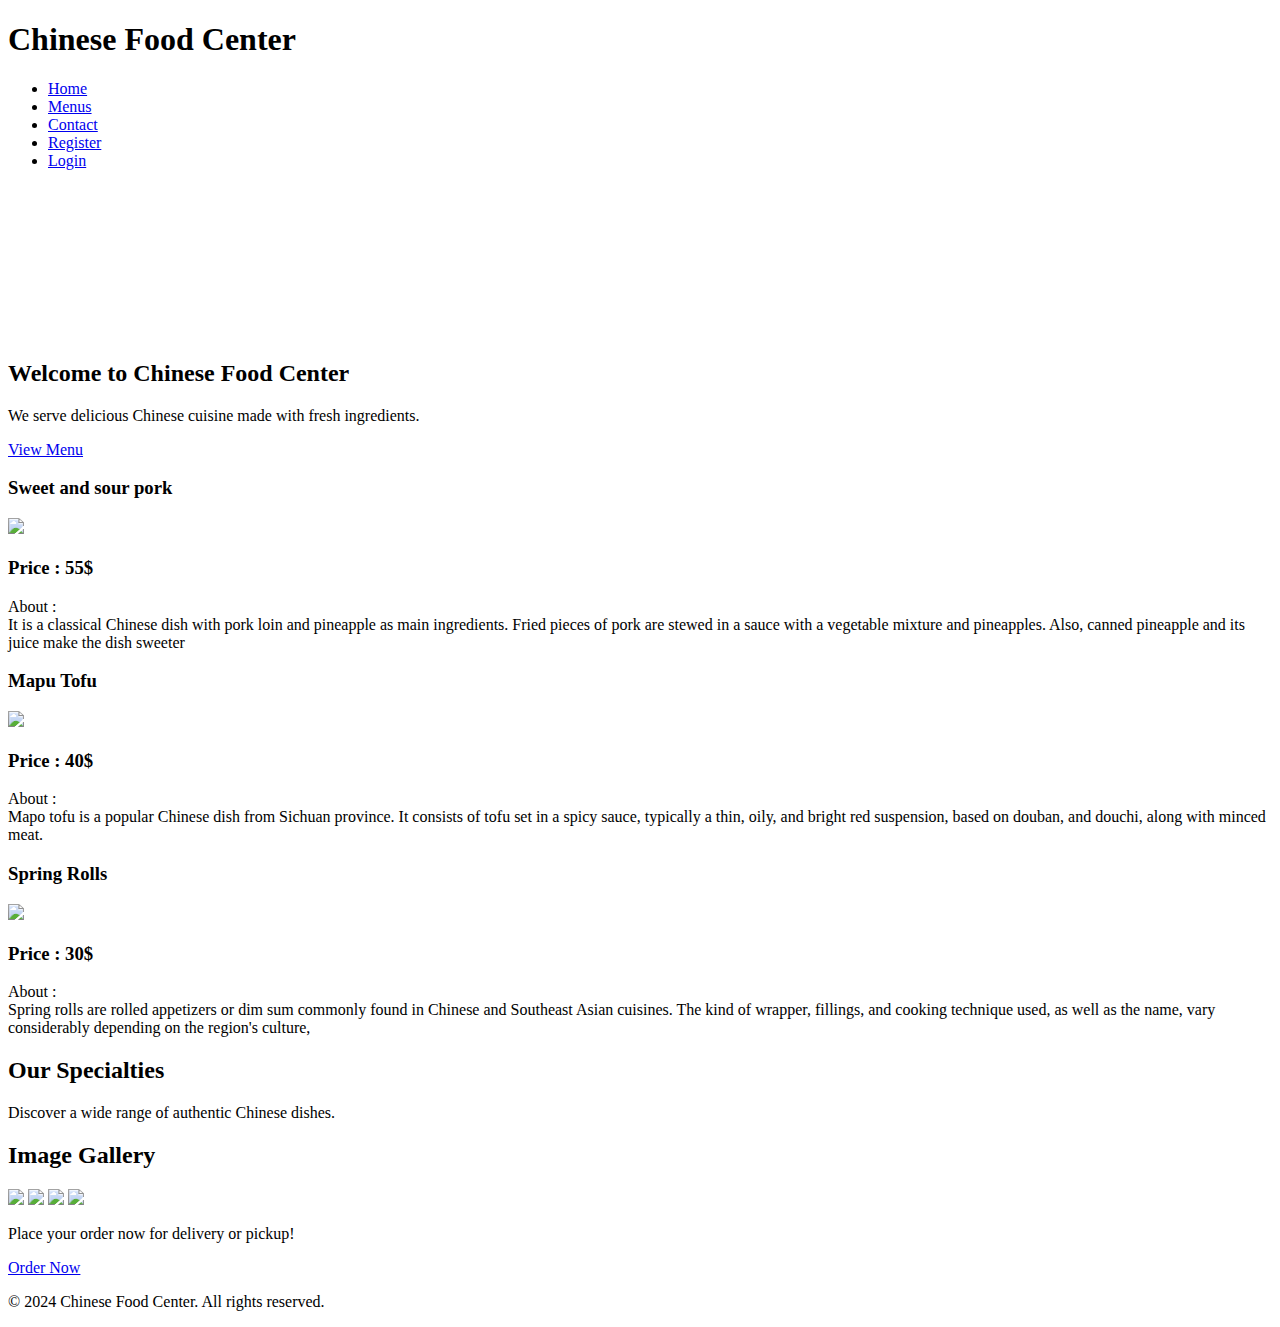
==== Index.html @ 715aad23 "Create Index.html" ====
<!DOCTYPE html>
<html lang="en">
<head>
    <meta charset="UTF-8">
    <meta name="viewport" content="width=device-width, initial-scale=1.0">
    <title>Chinese Food Center</title>
    <link rel="stylesheet" href="Index.css">
</head>
<body>
   
    <script>
        const header = document.createElement('header');
        const container = document.createElement('div');
        container.className = 'container';
        const h1 = document.createElement('h1');
        h1.textContent = 'Chinese Food Center';
        const nav = document.createElement('nav');
        const ul = document.createElement('ul');
        const menuItems = [
            { text: 'Home', href: '../Index/Index.html' },
            { text: 'Menus', href: '../Menu/Menu.html' },
            { text: 'Contact', href: '../Contact/Contact.html' },
            { text: 'Register', href: '../Register/Register.html' },
            { text: 'Login', href: '../Login/Login.html' }
        ];
        menuItems.forEach(item => {
            const li = document.createElement('li');
            const a = document.createElement('a');
            a.href = item.href;
            a.textContent = item.text;
            li.appendChild(a);
            ul.appendChild(li);
        });
        nav.appendChild(ul);
        container.appendChild(h1);
        container.appendChild(nav);
        header.appendChild(container);
        document.body.appendChild(header);
    </script>

    
    <section class="welcome">
        <div class="container">
            <div id="video1" class="video" >
                <video autoplay loop style="width: 100%; " >
                    <source src="./Video/Chinese.mp4" type="video/mp4">
                  </video> 
             </div>
            <h2>Welcome to Chinese Food Center</h2>
            <p>We serve delicious Chinese cuisine made with fresh ingredients.</p>
            <a  class="btn" href="../Menu/Menu.html">View Menu</a>

           
            <div class="block2">
                
            <div class="f1" id="flexb"> 
                <h3> Sweet and sour pork</h3>
                <img src="./Images/sweet and sour pork.jpeg"> 
                <h3> Price :  55$ 
        
                </h3>
                <p> About :  <br> It is a classical Chinese dish with pork loin and pineapple as main ingredients. Fried pieces of pork are stewed in a sauce with a vegetable mixture and pineapples. Also, canned pineapple and its juice make the dish sweeter</p> 
            </div> 
             <div class="f1" id="flexb"> 
                <h3> Mapu Tofu</h3>
                <img src="./Images/tofu.jpeg"> 
                <h3> Price : 40$</h3>
                <p> About :<br>
                    Mapo tofu is a popular Chinese dish from Sichuan province. It consists of tofu set in a spicy sauce, typically a thin, oily, and bright red suspension, based on douban, and douchi, along with
            minced meat. </p>
               </div> 
            <div class="f1" id="flexb">
                 <h3>Spring Rolls </h3>
                <img  src="./Images/rolls.jpeg"> 
                <h3> Price : 30$ </h3>
                <p> About : <br>Spring rolls are rolled appetizers or dim sum commonly found in Chinese and Southeast Asian cuisines. The kind of wrapper, fillings, and cooking technique used, as well as the name, vary considerably depending on the region's culture,  </p>  
            </div> 
        </div>

    </section>

    <section class="contents">
        <div class="container">
            <h2>Our Specialties</h2>
            <p>Discover a wide range of authentic Chinese dishes.</p>
        </div>
    </section>

    <section class="image-info-order">
        <div class="container">
            <h2>Image Gallery</h2>
            <img src="./Images/C1.jpg">
            <img src="./Images/C2.jpg">
            <img src="./Images/C3.jpg">
            <img src="./Images/C4.jpg">
            <p>Place your order now for delivery or pickup!</p>
            <a href="../Menu/Menu.html" class="btn">Order Now</a>
        </div>
    </section>

    <footer>
        <div class="container">
            <p>&copy; 2024 Chinese Food Center. All rights reserved.</p>
        </div>
    </footer>
</body>
</html>
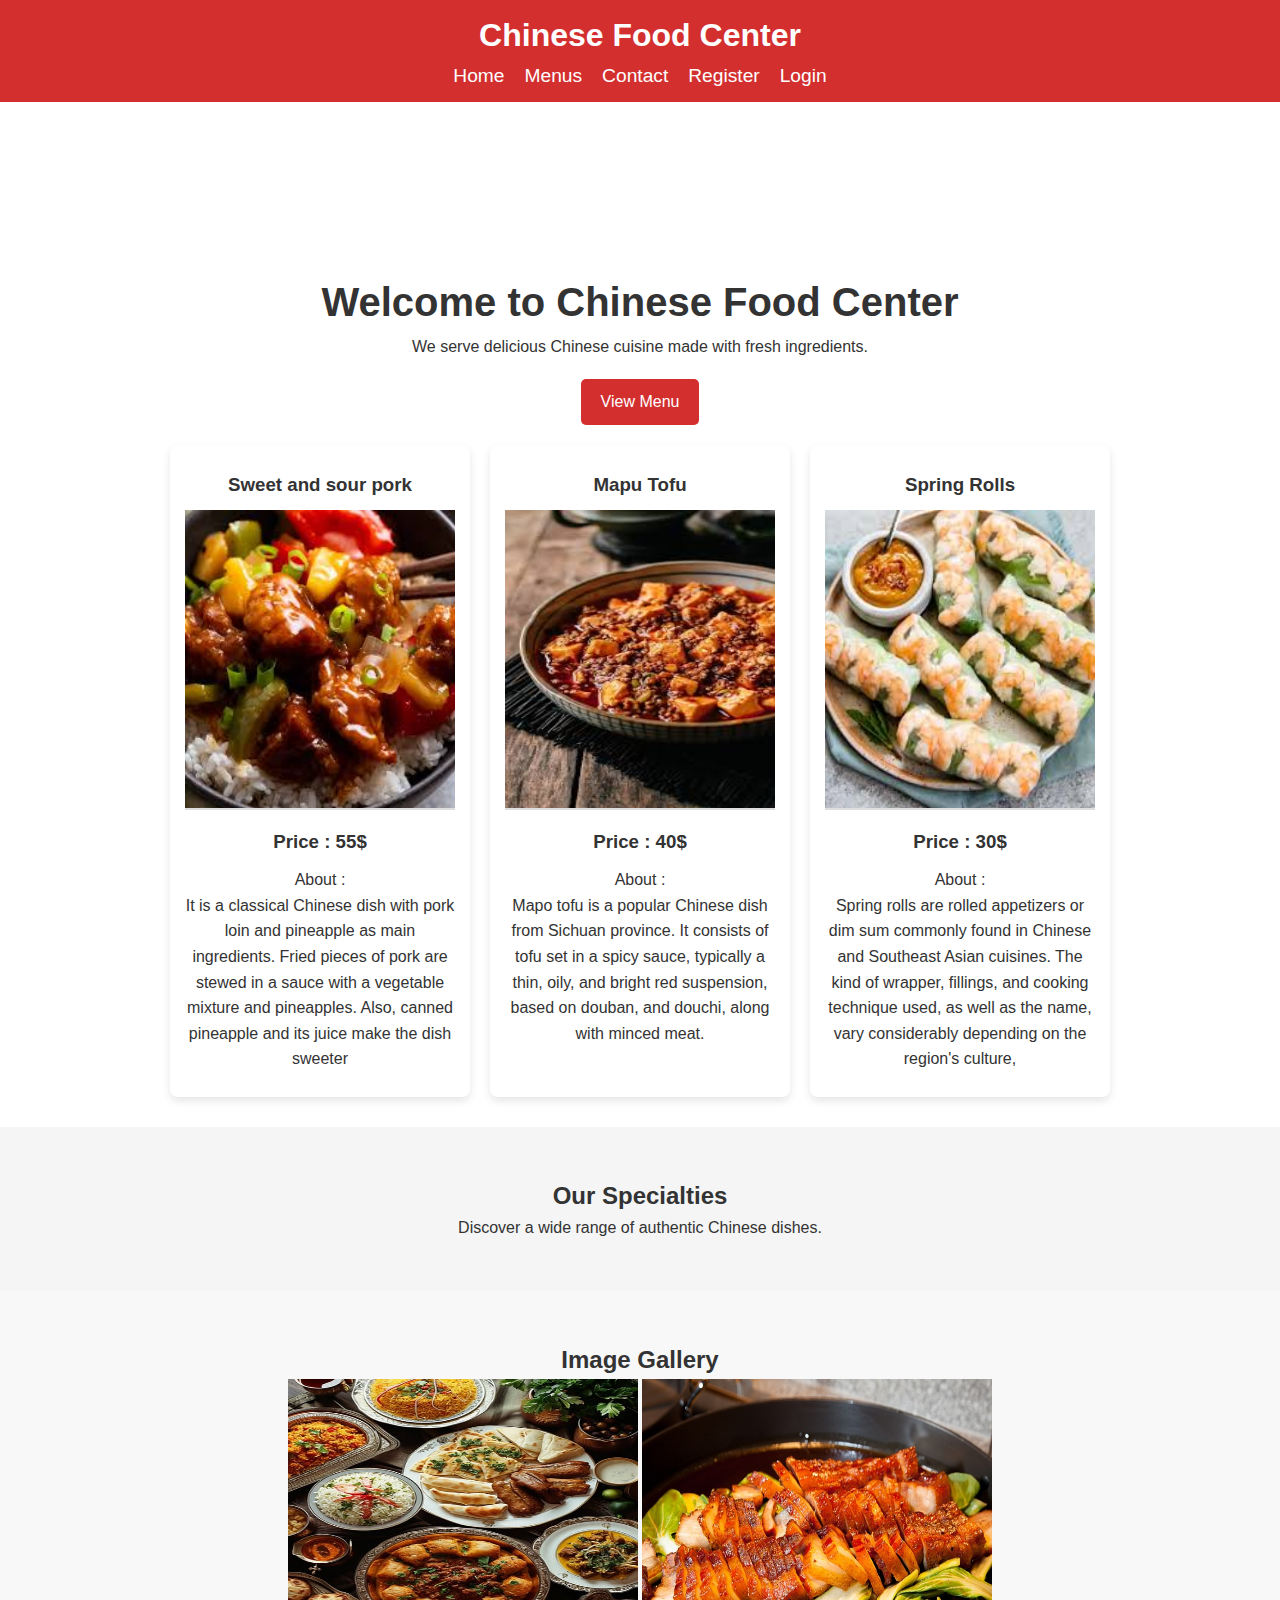
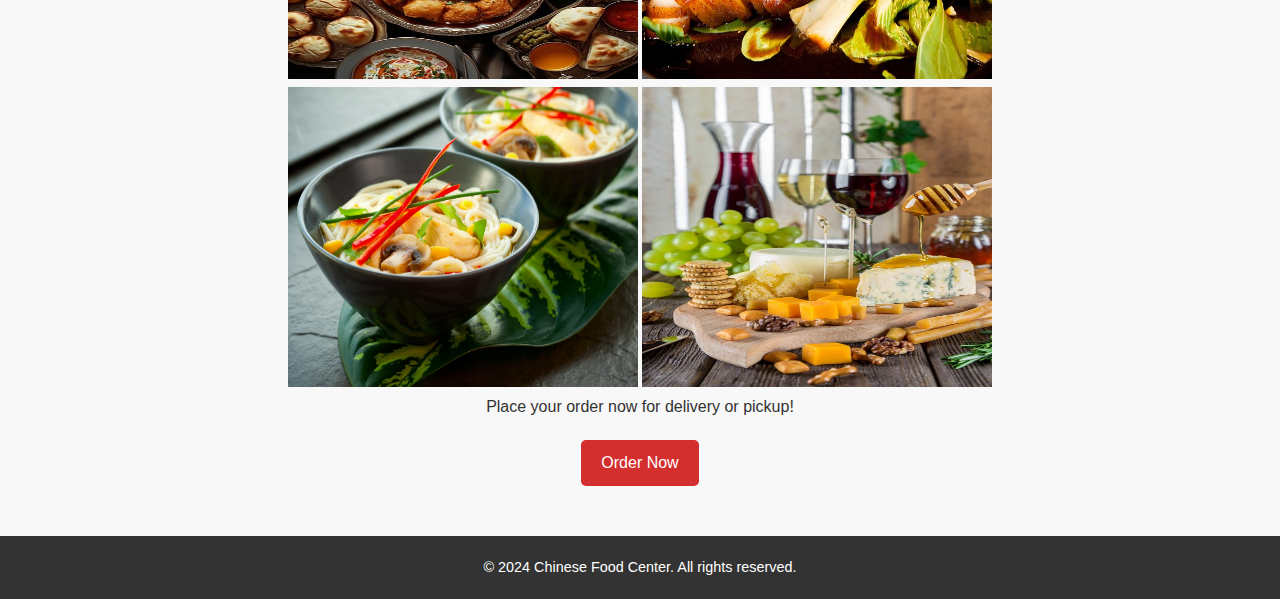
==== commit e85ca449: "Update Index.html" ====
--- a/Index.html
+++ b/Index.html
@@ -5,7 +5,7 @@
     <meta charset="UTF-8">
     <meta name="viewport" content="width=device-width, initial-scale=1.0">
     <title>Chinese Food Center</title>
-    <link rel="stylesheet" href="Index.css">
+    <link rel="stylesheet" href="./Index/Index.css">
 </head>
 <body>
    
@@ -18,11 +18,11 @@
         const nav = document.createElement('nav');
         const ul = document.createElement('ul');
         const menuItems = [
-            { text: 'Home', href: '../Index/Index.html' },
-            { text: 'Menus', href: '../Menu/Menu.html' },
-            { text: 'Contact', href: '../Contact/Contact.html' },
-            { text: 'Register', href: '../Register/Register.html' },
-            { text: 'Login', href: '../Login/Login.html' }
+            { text: 'Home', href: './Index/Index.html' },
+            { text: 'Menus', href: './Menu/Menu.html' },
+            { text: 'Contact', href: './Contact/Contact.html' },
+            { text: 'Register', href: './Register/Register.html' },
+            { text: 'Login', href: './Login/Login.html' }
         ];
         menuItems.forEach(item => {
             const li = document.createElement('li');
@@ -44,19 +44,19 @@
         <div class="container">
             <div id="video1" class="video" >
                 <video autoplay loop style="width: 100%; " >
-                    <source src="./Video/Chinese.mp4" type="video/mp4">
+                    <source src="./Index/Video/Chinese.mp4" type="video/mp4">
                   </video> 
              </div>
             <h2>Welcome to Chinese Food Center</h2>
             <p>We serve delicious Chinese cuisine made with fresh ingredients.</p>
-            <a  class="btn" href="../Menu/Menu.html">View Menu</a>
+            <a  class="btn" href="./Menu/Menu.html">View Menu</a>
 
            
             <div class="block2">
                 
             <div class="f1" id="flexb"> 
                 <h3> Sweet and sour pork</h3>
-                <img src="./Images/sweet and sour pork.jpeg"> 
+                <img src="./Index/Images/sweet and sour pork.jpeg"> 
                 <h3> Price :  55$ 
         
                 </h3>
@@ -64,7 +64,7 @@
             </div> 
              <div class="f1" id="flexb"> 
                 <h3> Mapu Tofu</h3>
-                <img src="./Images/tofu.jpeg"> 
+                <img src="./Index/Images/tofu.jpeg"> 
                 <h3> Price : 40$</h3>
                 <p> About :<br>
                     Mapo tofu is a popular Chinese dish from Sichuan province. It consists of tofu set in a spicy sauce, typically a thin, oily, and bright red suspension, based on douban, and douchi, along with
@@ -72,7 +72,7 @@
                </div> 
             <div class="f1" id="flexb">
                  <h3>Spring Rolls </h3>
-                <img  src="./Images/rolls.jpeg"> 
+                <img  src="./Index/Images/rolls.jpeg"> 
                 <h3> Price : 30$ </h3>
                 <p> About : <br>Spring rolls are rolled appetizers or dim sum commonly found in Chinese and Southeast Asian cuisines. The kind of wrapper, fillings, and cooking technique used, as well as the name, vary considerably depending on the region's culture,  </p>  
             </div> 
@@ -90,10 +90,10 @@
     <section class="image-info-order">
         <div class="container">
             <h2>Image Gallery</h2>
-            <img src="./Images/C1.jpg">
-            <img src="./Images/C2.jpg">
-            <img src="./Images/C3.jpg">
-            <img src="./Images/C4.jpg">
+            <img src="./Index/Images/C1.jpg">
+            <img src="./Index/Images/C2.jpg">
+            <img src="./Index/Images/C3.jpg">
+            <img src="./Index/Images/C4.jpg">
             <p>Place your order now for delivery or pickup!</p>
             <a href="../Menu/Menu.html" class="btn">Order Now</a>
         </div>
--- a/Index/Index.css
+++ b/Index/Index.css
@@ -0,0 +1,161 @@
+*{
+    margin: 0;
+    padding: 0;
+    box-sizing: border-box;
+}
+
+body {
+    font-family: Arial, sans-serif;
+    line-height: 1.6;
+    background-color: #f8f8f8;
+    color: #333;
+}
+
+.container {
+
+    width: 100%;
+    max-width: 1000px;
+    margin: 0 auto;
+    padding: 10px;
+}
+header {
+    background-color: #d32f2f;
+    color: #fff;
+    padding: 0;
+}
+
+header h1 {
+    font-size: 2rem;
+    text-align: center;
+}
+
+nav ul {
+    list-style-type: none;
+    text-align: center;
+}
+
+nav ul li {
+    display: inline;
+    margin: 0 10px;
+}
+
+nav ul li a {
+    color: #fff;
+    text-decoration: none;
+    font-size: 1.2rem;
+}
+
+nav ul li a:hover {
+    text-decoration: underline;
+    color: rgb(20, 238, 238);
+    padding: 20px;
+}
+
+.welcome {
+    background-color: #fff;
+    text-align: center;
+}
+
+.welcome h2 {
+    font-size: 2.5rem;
+    color: #333;
+}
+
+.contents {
+    background-color: #f5f5f5;
+    padding: 40px 0;
+    text-align: center;
+}
+
+.image-info-order {
+    background-color: #f8f8f8;
+    padding: 40px 0;
+    text-align: center;
+}
+.image-info-order img{
+    display: inline;
+    height: 300px;
+    width: 350px;
+
+}
+
+.image-info-order .btn,
+.welcome .btn {
+    display: inline-block;
+    background-color: #d32f2f;
+    color: #fff;
+    padding: 10px 20px;
+    text-decoration: none;
+    margin-top: 20px;
+    border-radius: 5px;
+    transition: background-color 0.3s;
+}
+
+.image-info-order .btn:hover,
+.welcome .btn:hover {
+    background-color: #da6f0b;
+}
+.f1:hover{
+    transform: scale(1.05);
+}
+
+footer {
+    background-color: #333;
+    color: #fff;
+    padding: 10px 0;
+    text-align: center;
+}
+
+footer p {
+    font-size: 0.9rem;
+}
+
+ .block2 {
+            display: flex;
+            flex-wrap: wrap; 
+            gap: 20px; 
+            justify-content: center; 
+            padding: 20px;
+        }
+
+        .f1 {
+            background-color: #fff;
+            border-radius: 8px;
+            box-shadow: 0 4px 8px rgba(0, 0, 0, 0.1);
+            overflow: hidden;
+            width: 300px;
+            text-align: center;
+            padding: 15px;
+        }
+
+        .f1 img {
+            width: 100%;
+            height: 300px;
+            border-bottom: 2px solid #ddd;
+        }
+
+        .f1 h3, .f1 h4, .f1 p {
+            margin: 10px 0;
+        }
+
+        .f1 h4 {
+            color: #555;
+        }
+
+      
+@media (max-width: 800px) {
+    .container {
+        padding: 100px;
+    }
+    header h1 {
+        font-size: 1.5rem;
+    }
+    .welcome h2 {
+        font-size: 2rem;
+    }
+    .welcome .btn,
+    .image-info-order .btn {
+        padding: 8px 16px;
+        font-size: 0.9rem;
+    }
+}
